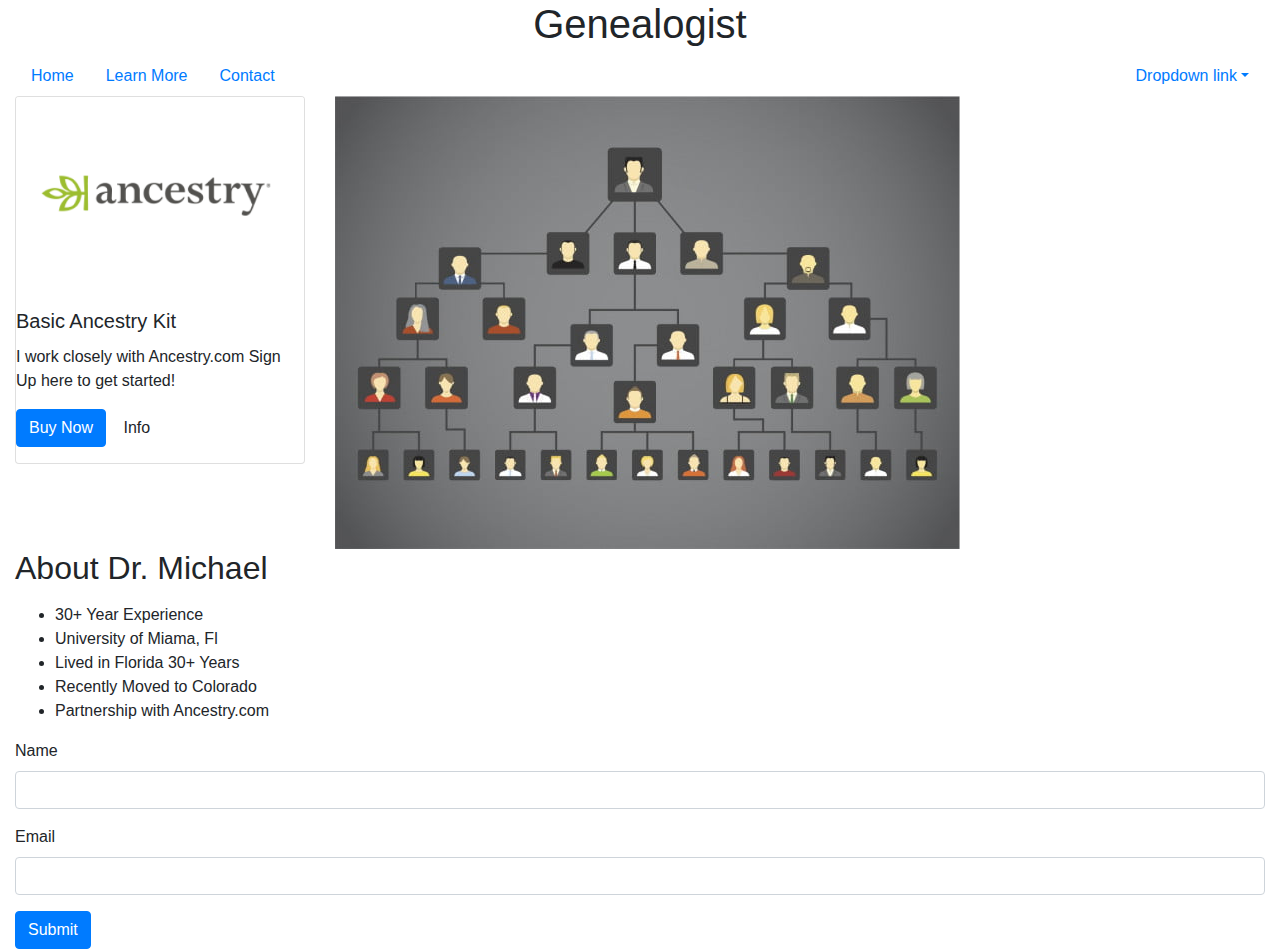
==== index.html @ 57af95e4 "added img and about me info" ====
<!DOCTYPE html>
<html lang="en">

<head>
    <meta charset="UTF-8">
    <meta name="viewport" content="width=device-width, initial-scale=1.0">
    <title>Genealogy</title>
    <!--Bootstrap CDN Start-->
    <link rel="stylesheet" href="https://stackpath.bootstrapcdn.com/bootstrap/4.5.2/css/bootstrap.min.css"
        integrity="sha384-JcKb8q3iqJ61gNV9KGb8thSsNjpSL0n8PARn9HuZOnIxN0hoP+VmmDGMN5t9UJ0Z" crossorigin="anonymous">
    <script src="https://code.jquery.com/jquery-3.5.1.slim.min.js"
        integrity="sha384-DfXdz2htPH0lsSSs5nCTpuj/zy4C+OGpamoFVy38MVBnE+IbbVYUew+OrCXaRkfj"
        crossorigin="anonymous"></script>
    <script src="https://cdn.jsdelivr.net/npm/popper.js@1.16.1/dist/umd/popper.min.js"
        integrity="sha384-9/reFTGAW83EW2RDu2S0VKaIzap3H66lZH81PoYlFhbGU+6BZp6G7niu735Sk7lN"
        crossorigin="anonymous"></script>
    <script src="https://stackpath.bootstrapcdn.com/bootstrap/4.5.2/js/bootstrap.min.js"
        integrity="sha384-B4gt1jrGC7Jh4AgTPSdUtOBvfO8shuf57BaghqFfPlYxofvL8/KUEfYiJOMMV+rV"
        crossorigin="anonymous"></script>
    <!--Bootstrap CDN End-->

    <!--Google Fonts Start-->
    <link href="https://fonts.googleapis.com/css2?family=Kaushan+Script&display=swap" rel="stylesheet">
    <link href="https://fonts.googleapis.com/css2?family=Acme&display=swap" rel="stylesheet">
    <!--Google Fonts End-->
    <link rel="stylesheet" type="text/css" href="style.css">
</head>

<body>
<!--Navbar Start-->
    <div class="container-fluid">
        <div class="row">
            <div class="col-12">
                <div class="page-header text-center">
                    <h1>Genealogist</h1>
                </div>
                <ul class="nav">
                    <li class="nav-item">
                        <a class="nav-link active" href="index.html">Home</a>
                    </li>
                    <li class="nav-item">
                        <a class="nav-link" href="#">Learn More</a>
                    </li>
                    <li class="nav-item">
                        <a class="nav-link" href="#">Contact</a>
                    </li>
                    <li class="nav-item dropdown ml-md-auto">
                        <a class="nav-link dropdown-toggle" href="http://example.com" id="navbarDropdownMenuLink"
                            data-toggle="dropdown">Dropdown link</a>
                        <div class="dropdown-menu dropdown-menu-right" aria-labelledby="navbarDropdownMenuLink">
                            <a class="dropdown-item" href="#">Action</a> <a class="dropdown-item" href="#">Another
                                action</a> <a class="dropdown-item" href="#">Something else here</a>
                            <div class="dropdown-divider">
                            </div> <a class="dropdown-item" href="#">Separated link</a>
                        </div>
                    </li>
                </ul>
            </div>
        </div>
        <!--Navbar End-->

        
        
        <div class="row">
            <div class="col-md-3">
                <div class="card">
                    <img class="card-img-top" alt="AncestryPicture" src="images/ancestry.png">
                    <div class="card-block">
                        <h5 class="card-title">Basic Ancestry Kit</h5>
                        <p class="card-text">I work closely with Ancestry.com Sign Up here to get started!</p>
                        <p><a class="btn btn-primary" href="#">Buy Now</a> <a class="btn" href="#">Info</a></p> 
                    </div>
                    </div>
            </div>
            <div class="col-md-6">
            <img src="images/family-tree.jpg" alt="FamilyTree">
            </div>
        </div>
    <div class="row">
        <div class="col-12">
            <h2>About Dr. Michael</h2>
            <p>
                <ul>
                    <li>30+ Year Experience</li>
                    <li>University of Miama, Fl</li>
                    <li>Lived in Florida 30+ Years</li>
                    <li>Recently Moved to Colorado</li>
                    <li>Partnership with Ancestry.com</li>
                </ul>
            </p>
        </div>
    </div>
    <div class="row">
        <div class="col-12">
            <form role="form">
                <div class="form-group">

                    <label for="InputName1">
                        Name
                    </label>
                    <input type="text" class="form-control" id="InputName1" />
                </div>
                <div class="form-group">

                    <label for="InputEmail1">
                        Email
                    </label>
                    <input type="email" class="form-control" id="InputEmail" />
                </div>
                <button type="submit" class="btn btn-primary">
                    Submit
                </button>
            </form>
        </div>
    </div>
    </div>







</body>

</html>
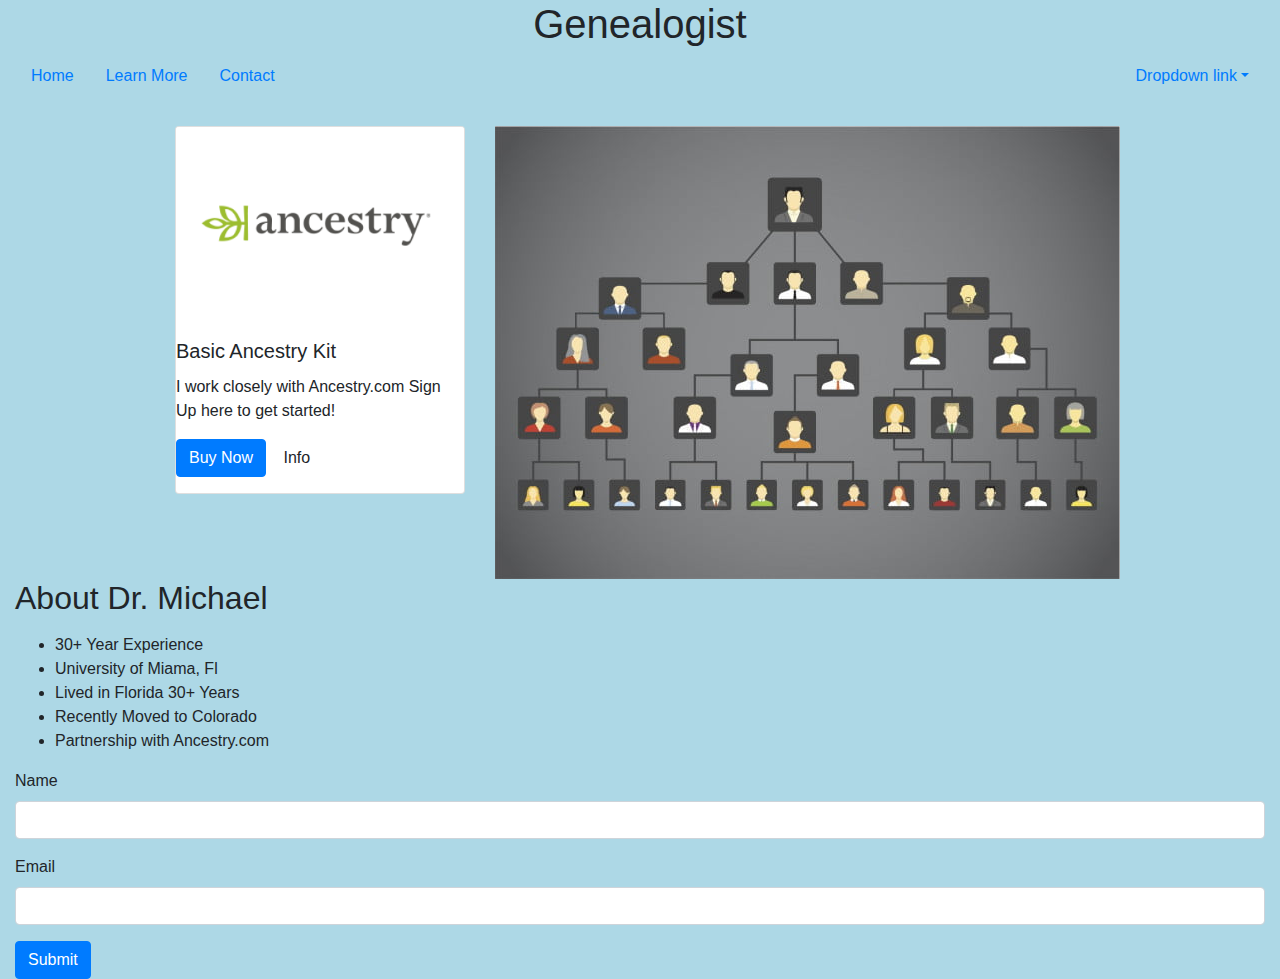
==== commit a2d1708e: "added transition" ====
--- a/index.html
+++ b/index.html
@@ -60,9 +60,9 @@
         <!--Navbar End-->
 
         
-        
-        <div class="row">
-            <div class="col-md-3">
+
+        <div class="row aboutme justify-content-center">
+            <div class="col-3">
                 <div class="card">
                     <img class="card-img-top" alt="AncestryPicture" src="images/ancestry.png">
                     <div class="card-block">
@@ -72,7 +72,7 @@
                     </div>
                     </div>
             </div>
-            <div class="col-md-6">
+            <div class="col-6">
             <img src="images/family-tree.jpg" alt="FamilyTree">
             </div>
         </div>
@@ -112,8 +112,8 @@
                 </button>
             </form>
         </div>
-    </div>
-    </div>
+        </div>
+        </div>
 
 
 
--- a/style.css
+++ b/style.css
@@ -0,0 +1,15 @@
+body {
+    background: lightblue;
+}
+
+
+
+
+.aboutme {
+    margin-top: 30px;
+}
+
+img:hover {
+    transform: translateX(60px);
+    
+}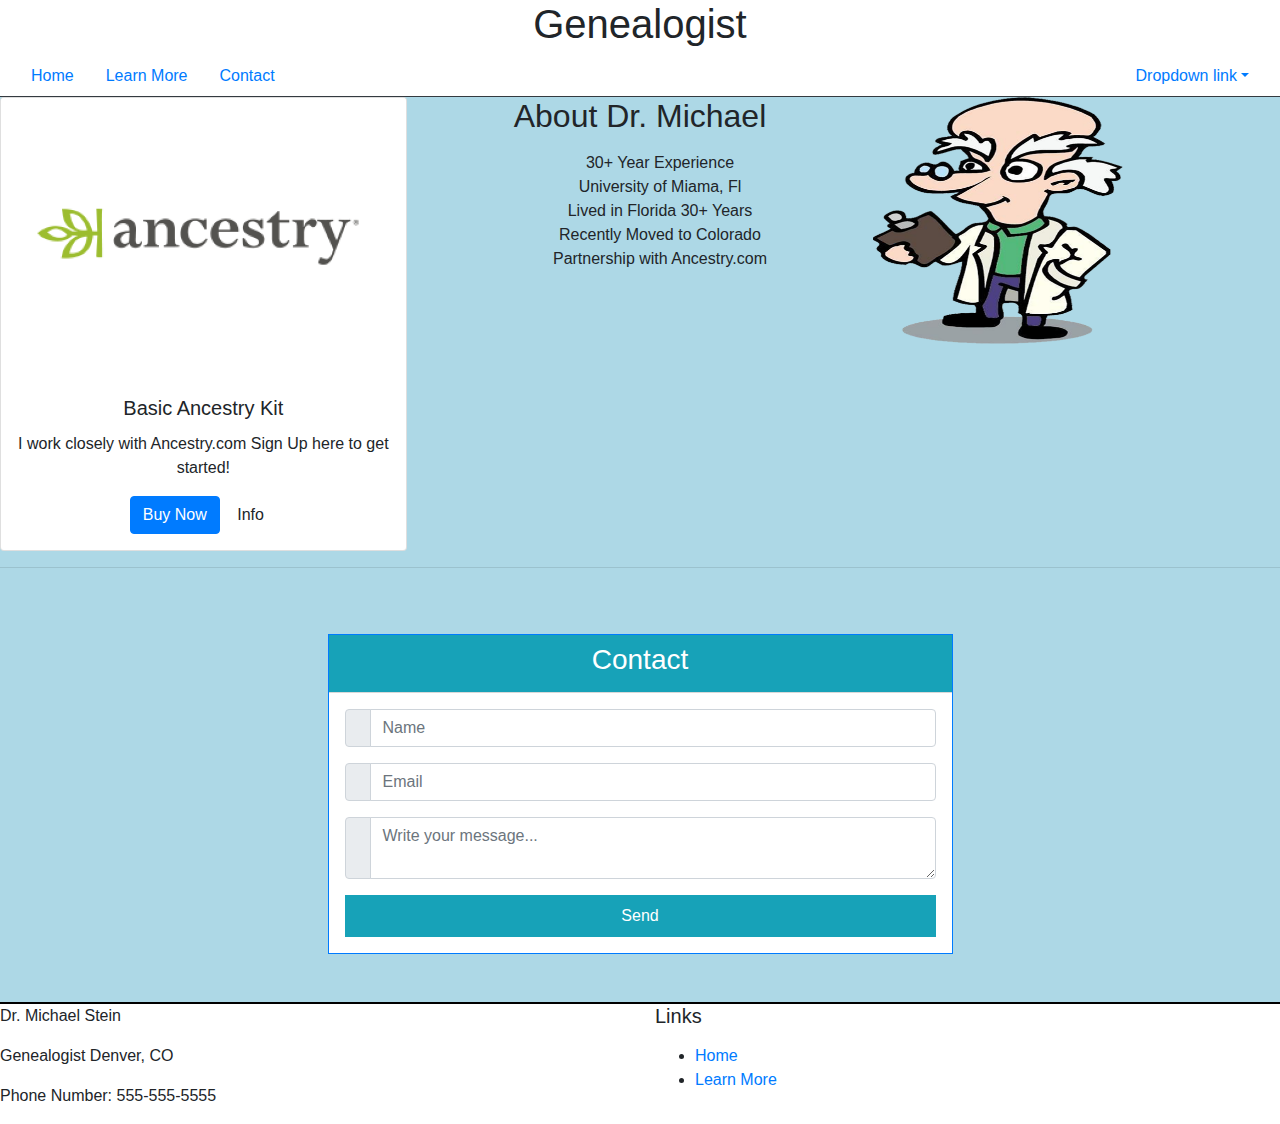
==== commit 92966377: "added style, form, img, and links" ====
--- a/index.html
+++ b/index.html
@@ -18,19 +18,17 @@
         integrity="sha384-B4gt1jrGC7Jh4AgTPSdUtOBvfO8shuf57BaghqFfPlYxofvL8/KUEfYiJOMMV+rV"
         crossorigin="anonymous"></script>
     <!--Bootstrap CDN End-->
-
-    <!--Google Fonts Start-->
-    <link href="https://fonts.googleapis.com/css2?family=Kaushan+Script&display=swap" rel="stylesheet">
-    <link href="https://fonts.googleapis.com/css2?family=Acme&display=swap" rel="stylesheet">
-    <!--Google Fonts End-->
+    <link rel="stylesheet" href="https://use.fontawesome.com/releases/v5.1.0/css/all.css"
+        integrity="sha384-lKuwvrZot6UHsBSfcMvOkWwlCMgc0TaWr+30HWe3a4ltaBwTZhyTEggF5tJv8tbt" crossorigin="anonymous">
     <link rel="stylesheet" type="text/css" href="style.css">
 </head>
 
 <body>
-<!--Navbar Start-->
+    <nav>
+    <!--Navbar Start-->
     <div class="container-fluid">
         <div class="row">
-            <div class="col-12">
+            <div class="col-12 border-bottom border-dark">
                 <div class="page-header text-center">
                     <h1>Genealogist</h1>
                 </div>
@@ -42,7 +40,7 @@
                         <a class="nav-link" href="#">Learn More</a>
                     </li>
                     <li class="nav-item">
-                        <a class="nav-link" href="#">Contact</a>
+                        <a class="nav-link" href="#contact">Contact</a>
                     </li>
                     <li class="nav-item dropdown ml-md-auto">
                         <a class="nav-link dropdown-toggle" href="http://example.com" id="navbarDropdownMenuLink"
@@ -57,29 +55,25 @@
                 </ul>
             </div>
         </div>
+        </nav>
         <!--Navbar End-->
 
-        
 
-        <div class="row aboutme justify-content-center">
-            <div class="col-3">
+        <main>
+        <div class="row aboutme">
+            <div class="col-4 ancestry">
                 <div class="card">
                     <img class="card-img-top" alt="AncestryPicture" src="images/ancestry.png">
-                    <div class="card-block">
-                        <h5 class="card-title">Basic Ancestry Kit</h5>
-                        <p class="card-text">I work closely with Ancestry.com Sign Up here to get started!</p>
-                        <p><a class="btn btn-primary" href="#">Buy Now</a> <a class="btn" href="#">Info</a></p> 
+                    <div class="card-block text-center">
+                        <h5 class="card-title text-center">Basic Ancestry Kit</h5>
+                        <p class="card-text text-center">I work closely with Ancestry.com Sign Up here to get started!</p>
+                        <p><a class="btn btn-primary" href="#">Buy Now</a> <a class="btn" href="#">Info</a></p>
                     </div>
-                    </div>
+                </div>
             </div>
-            <div class="col-6">
-            <img src="images/family-tree.jpg" alt="FamilyTree">
-            </div>
-        </div>
-    <div class="row">
-        <div class="col-12">
-            <h2>About Dr. Michael</h2>
-            <p>
+            <div class="col-4 text-center experience">
+                <h2>About Dr. Michael</h2>
+                <p>
                 <ul>
                     <li>30+ Year Experience</li>
                     <li>University of Miama, Fl</li>
@@ -87,34 +81,91 @@
                     <li>Recently Moved to Colorado</li>
                     <li>Partnership with Ancestry.com</li>
                 </ul>
-            </p>
+                </p>
+            </div>
+            <div class="col-3 doctor">
+                <img src="images/Doctor.png" alt="doctor" height="250px" width="250px">
+            </div>
+        </div>
+        
+        <hr>
+
+        <div class="row form justify-content-center" id="contact">
+            <div class="col-12 col-md-8 col-lg-6 pb-5">
+                <!--Form with header-->
+
+                <form action="mail.php" method="git">
+                    <div class="card border-primary rounded-0">
+                        <div class="card-header p-0">
+                            <div class="bg-info text-white text-center py-2">
+                                <h3><i class="fa fa-envelope"></i> Contact</h3>
+                            </div>
+                        </div>
+                        <div class="card-body p-3">
+
+                            
+                            <div class="form-group">
+                                <div class="input-group mb-2">
+                                    <div class="input-group-prepend">
+                                        <div class="input-group-text"><i class="fa fa-user text-info"></i></div>
+                                    </div>
+                                    <input type="text" class="form-control" id="nombre" name="name" placeholder="Name"
+                                        required>
+                                </div>
+                            </div>
+                            <div class="form-group">
+                                <div class="input-group mb-2">
+                                    <div class="input-group-prepend">
+                                        <div class="input-group-text"><i class="fa fa-envelope text-info"></i></div>
+                                    </div>
+                                    <input type="email" class="form-control" id="email" name="email" placeholder="Email"
+                                        required>
+                                </div>
+                            </div>
+
+                            <div class="form-group">
+                                <div class="input-group mb-2">
+                                    <div class="input-group-prepend">
+                                        <div class="input-group-text"><i class="fa fa-comment text-info"></i></div>
+                                    </div>
+                                    <textarea class="form-control" placeholder="Write your message..."
+                                        required></textarea>
+                                </div>
+                            </div>
+
+                            <div class="text-center">
+                                <input type="submit" value="Send" class="btn btn-info btn-block rounded-0 py-2">
+                            </div>
+                        </div>
+
+                    </div>
+                </form>
+                </main>
+            </div>
         </div>
     </div>
-    <div class="row">
-        <div class="col-12">
-            <form role="form">
-                <div class="form-group">
+    <footer>
+        <div class="row footer">
+            <div class="col-6">
+                <p>Dr. Michael Stein</p>
+                <p>Genealogist Denver, CO</p>
+                <p>Phone Number: 555-555-5555</p>
+            </div>
 
-                    <label for="InputName1">
-                        Name
-                    </label>
-                    <input type="text" class="form-control" id="InputName1" />
-                </div>
-                <div class="form-group">
+            <!--Second Column-->
+            <div class="col-6">
 
-                    <label for="InputEmail1">
-                        Email
-                    </label>
-                    <input type="email" class="form-control" id="InputEmail" />
-                </div>
-                <button type="submit" class="btn btn-primary">
-                    Submit
-                </button>
-            </form>
+
+                <h5 class="footerlinks mb-3">Links</h5>
+                <ul>
+                    <li><a href="index.html">Home</a></li>
+                    <li><a href="">Learn More</a></li>
+                    
+                </ul>
+            </div>
         </div>
         </div>
-        </div>
-
+    </footer>
 
 
 
--- a/style.css
+++ b/style.css
@@ -1,15 +1,25 @@
-body {
-    background: lightblue;
-}
-
-
-
-
-.aboutme {
-    margin-top: 30px;
+html, body {
+    overflow-x: hidden;
+    
 }
 
 img:hover {
     transform: translateX(60px);
     
+}
+
+.form {
+    padding-top: 50px;
+}
+
+main {
+    background-color: lightblue;
+    border-bottom: solid black 2px;
+    background-size: cover;
+    
+    
+}
+
+.experience ul {
+    list-style-type: none;
 }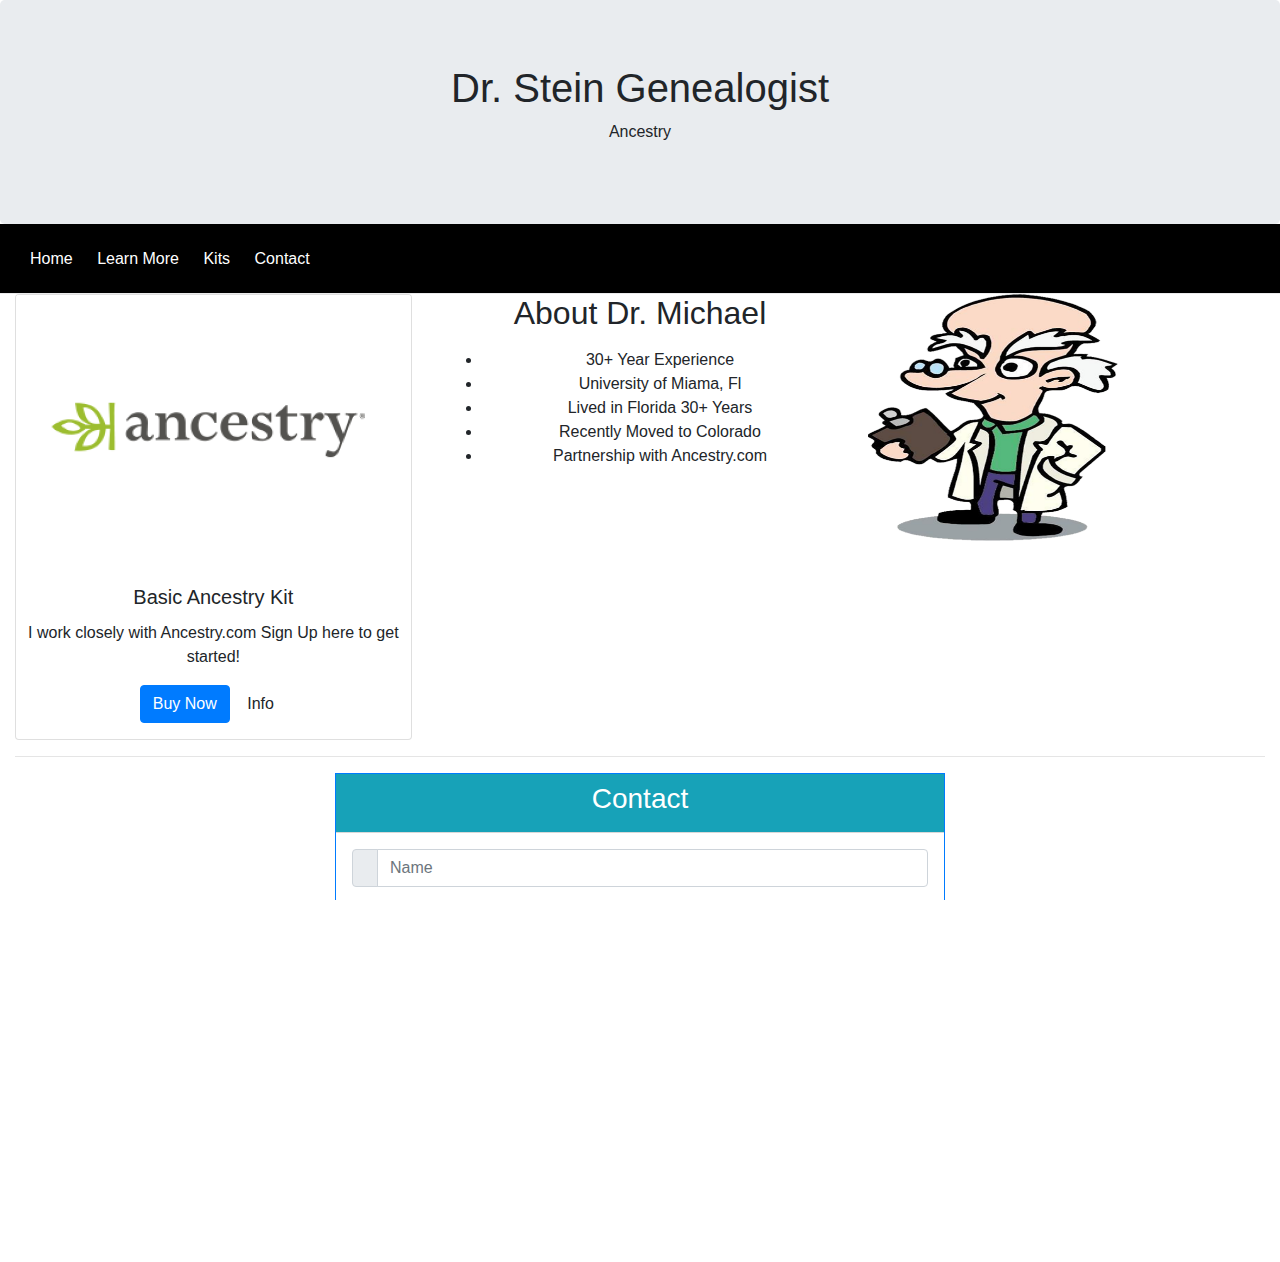
==== commit 9ddf0ac2: "added dropdown-menu and style changes" ====
--- a/index.html
+++ b/index.html
@@ -18,48 +18,45 @@
         integrity="sha384-B4gt1jrGC7Jh4AgTPSdUtOBvfO8shuf57BaghqFfPlYxofvL8/KUEfYiJOMMV+rV"
         crossorigin="anonymous"></script>
     <!--Bootstrap CDN End-->
-    <link rel="stylesheet" href="https://use.fontawesome.com/releases/v5.1.0/css/all.css"
-        integrity="sha384-lKuwvrZot6UHsBSfcMvOkWwlCMgc0TaWr+30HWe3a4ltaBwTZhyTEggF5tJv8tbt" crossorigin="anonymous">
     <link rel="stylesheet" type="text/css" href="style.css">
 </head>
 
 <body>
-    <nav>
+    
     <!--Navbar Start-->
-    <div class="container-fluid">
-        <div class="row">
-            <div class="col-12 border-bottom border-dark">
-                <div class="page-header text-center">
-                    <h1>Genealogist</h1>
-                </div>
-                <ul class="nav">
-                    <li class="nav-item">
-                        <a class="nav-link active" href="index.html">Home</a>
-                    </li>
-                    <li class="nav-item">
-                        <a class="nav-link" href="#">Learn More</a>
-                    </li>
-                    <li class="nav-item">
-                        <a class="nav-link" href="#contact">Contact</a>
-                    </li>
-                    <li class="nav-item dropdown ml-md-auto">
-                        <a class="nav-link dropdown-toggle" href="http://example.com" id="navbarDropdownMenuLink"
-                            data-toggle="dropdown">Dropdown link</a>
-                        <div class="dropdown-menu dropdown-menu-right" aria-labelledby="navbarDropdownMenuLink">
-                            <a class="dropdown-item" href="#">Action</a> <a class="dropdown-item" href="#">Another
-                                action</a> <a class="dropdown-item" href="#">Something else here</a>
-                            <div class="dropdown-divider">
-                            </div> <a class="dropdown-item" href="#">Separated link</a>
-                        </div>
-                    </li>
-                </ul>
-            </div>
+    <div class="jumbotron">
+        <div class="container-fluid">
+        
+          <h1>Dr. Stein Genealogist</h1>      
+          <p>Ancestry</p>
         </div>
-        </nav>
-        <!--Navbar End-->
+        </div>      
+        
+        <!--Nav Start-->
+        <header></header>
+        <div class="nav">
+            
+            <label for="toggle">&#9776;</label>
+            
+            
+            <input type="checkbox" id="toggle">
 
 
-        <main>
+            <div class="menu">
+                <a href="#">Home</a>
+                <a href="#">Learn More</a>
+                <a href="#">Kits</a>
+                <a href="#">Contact</a>
+        </div>
+        </div>
+    <!--Navbar End-->     
+       
+        
+        
+
+
+        
+        <div class="container-fluid">
         <div class="row aboutme">
             <div class="col-4 ancestry">
                 <div class="card">
@@ -165,6 +162,7 @@
             </div>
         </div>
         </div>
+    </div>
     </footer>
 
 
--- a/style.css
+++ b/style.css
@@ -1,25 +1,135 @@
 html, body {
-    overflow-x: hidden;
+    width: 100%;
+    height: 100%;
+    margin: 0;
+    overflow: hidden;
+}
+html {
+    font-family: "helvetica neue", sans-serif;
+}
+
+.title {
+    text-align: center;
+}
+
+.jumbotron {
+    text-align: center;
+    margin-bottom: 0em;
+}
+
+.nav {
+    padding-left: 20px;
+    border-bottom: 1px solid #EAEAEB;
+    text-align: right;
+    height: 70px;
+    line-height: 70px;
+    background-color: black;
+}
+.menu {
+    margin: 0 30px 0 0;
+    z-index: 5000;
+    position: relative;
+    
+}
+.menu a {
+    clear: right;
+    text-decoration: none;
+    color: white;
+    margin: 0 10px;
+    line-height: 70px;
+}
+
+span {
+    color: #54D17A;
+}
+
+label {
+    margin: 0 40px 0 0;
+    font-size: 26px;
+    line-height: 70px;
+    display: none;
+    width: 26px;
+    float: right;
+}
+#toggle {
+    display: none;
     
 }
 
-img:hover {
-    transform: translateX(60px);
-    
-}
 
-.form {
-    padding-top: 50px;
-}
-
-main {
-    background-color: lightblue;
-    border-bottom: solid black 2px;
-    background-size: cover;
+@media screen and (max-width: 500px) {
+    label {
+        display: block;
+        cursor: pointer;
+    }
+    .menu {
+        text-align: center;
+        width: 100%;
+        display: none;
+        background-color: white;
+    }
+    .menu a {
+        display: block;
+        border-bottom: 1px solid #EAEAEB;
+        margin: 0;
+        color: black
+     
+    }
+    #toggle:checked + .menu {
+        display: block;
+        
+    }
     
     
 }
 
-.experience ul {
-    list-style-type: none;
-}+@media screen and (min-width: 1025px) {
+
+}
+
+
+
+
+
+
+
+
+
+
+
+
+  
+  
+  
+
+
+
+
+
+
+
+/* Just for Reference */
+
+
+/* Width Covers 0px-480px 
+@media screen and (max-width: 480px) {
+    
+    }
+    
+}*/
+
+/* Width Covers 481px-768px 
+@media screen and (min-width: 768px) {
+    body {
+      
+    }
+
+}*/
+
+/* Width Covers 769px-1025px (and greater) 
+@media screen and (min-width: 1025px) {
+  body {
+    
+  }
+
+}*/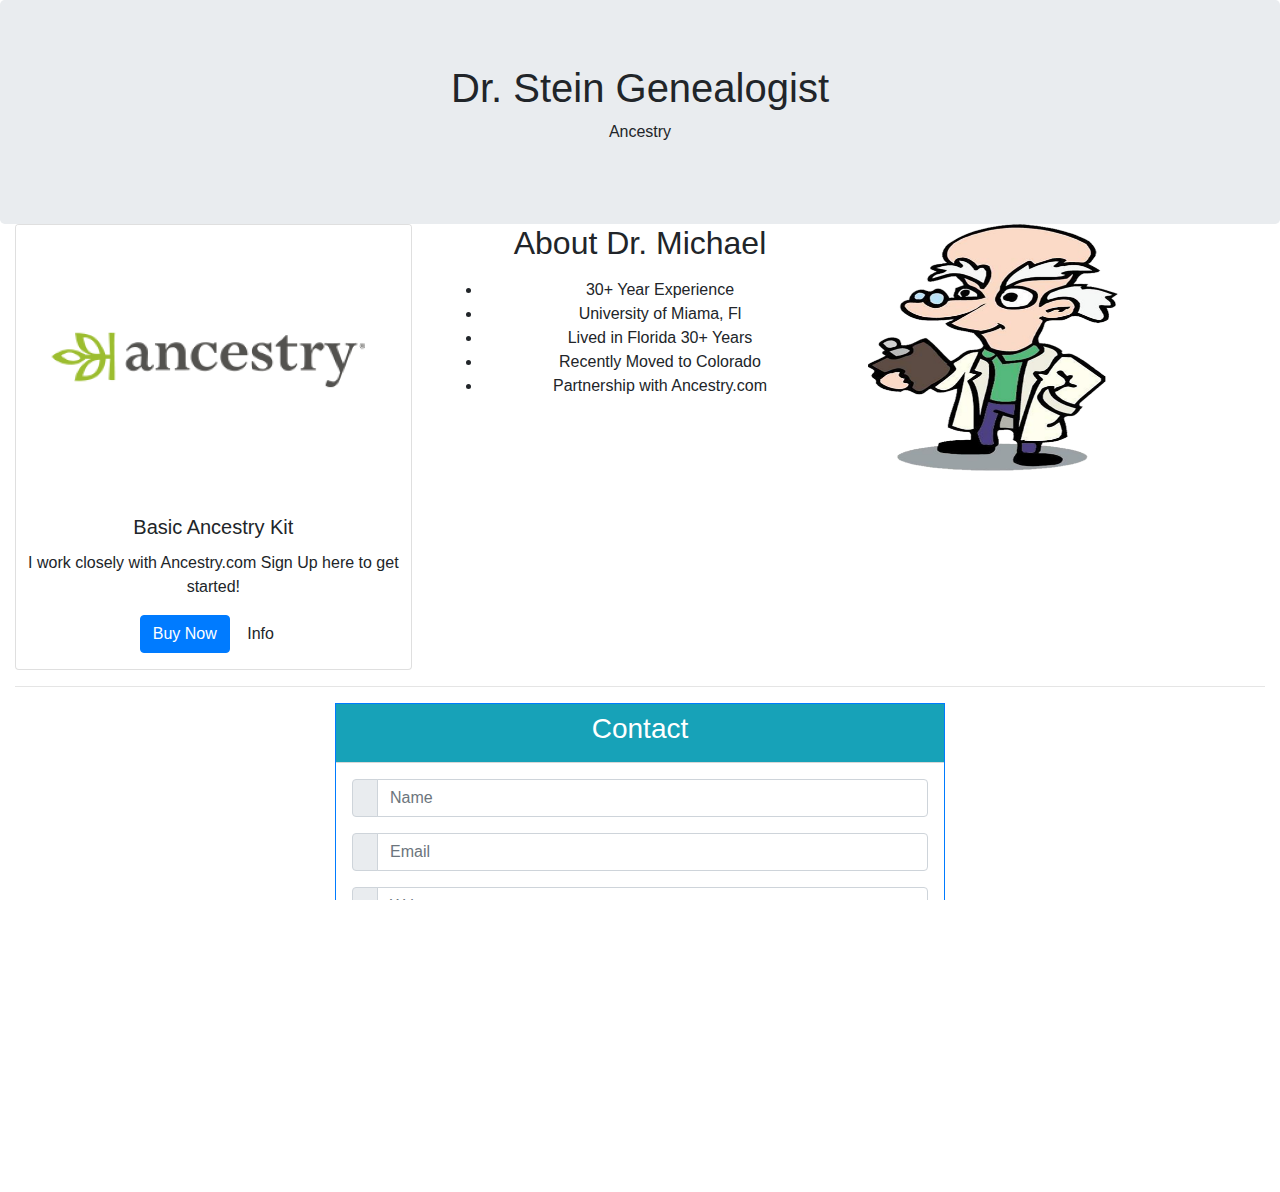
==== commit 86f07162: "removed old navmenu" ====
--- a/index.html
+++ b/index.html
@@ -31,24 +31,6 @@
           <p>Ancestry</p>
         </div>
         </div>      
-        
-        <!--Nav Start-->
-        <header></header>
-        <div class="nav">
-            
-            <label for="toggle">&#9776;</label>
-            
-            
-            <input type="checkbox" id="toggle">
-
-
-            <div class="menu">
-                <a href="#">Home</a>
-                <a href="#">Learn More</a>
-                <a href="#">Kits</a>
-                <a href="#">Contact</a>
-        </div>
-        </div>
     <!--Navbar End-->     
        
         
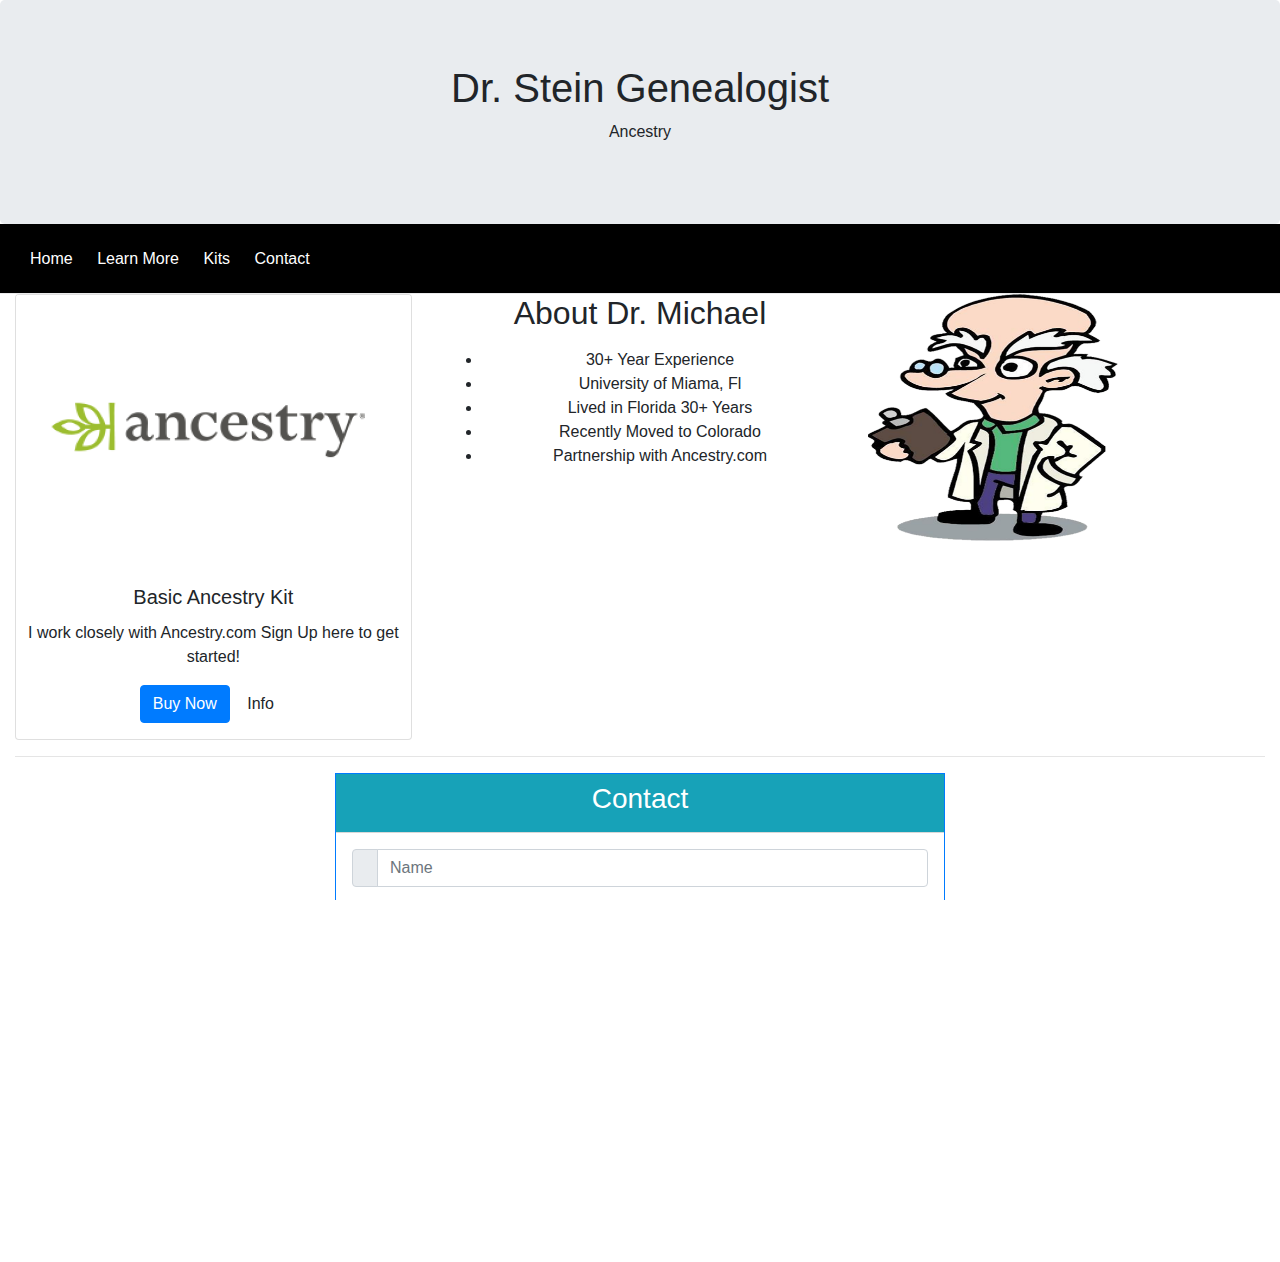
==== commit e51634d6: "navbar" ====
--- a/index.html
+++ b/index.html
@@ -31,6 +31,24 @@
           <p>Ancestry</p>
         </div>
         </div>      
+        
+        <!--Nav Start-->
+        <header></header>
+        <div class="nav">
+            
+            <label for="toggle">&#9776;</label>
+            
+            
+            <input type="checkbox" id="toggle">
+
+
+            <div class="menu">
+                <a href="#">Home</a>
+                <a href="#">Learn More</a>
+                <a href="#">Kits</a>
+                <a href="#">Contact</a>
+        </div>
+        </div>
     <!--Navbar End-->     
        
         
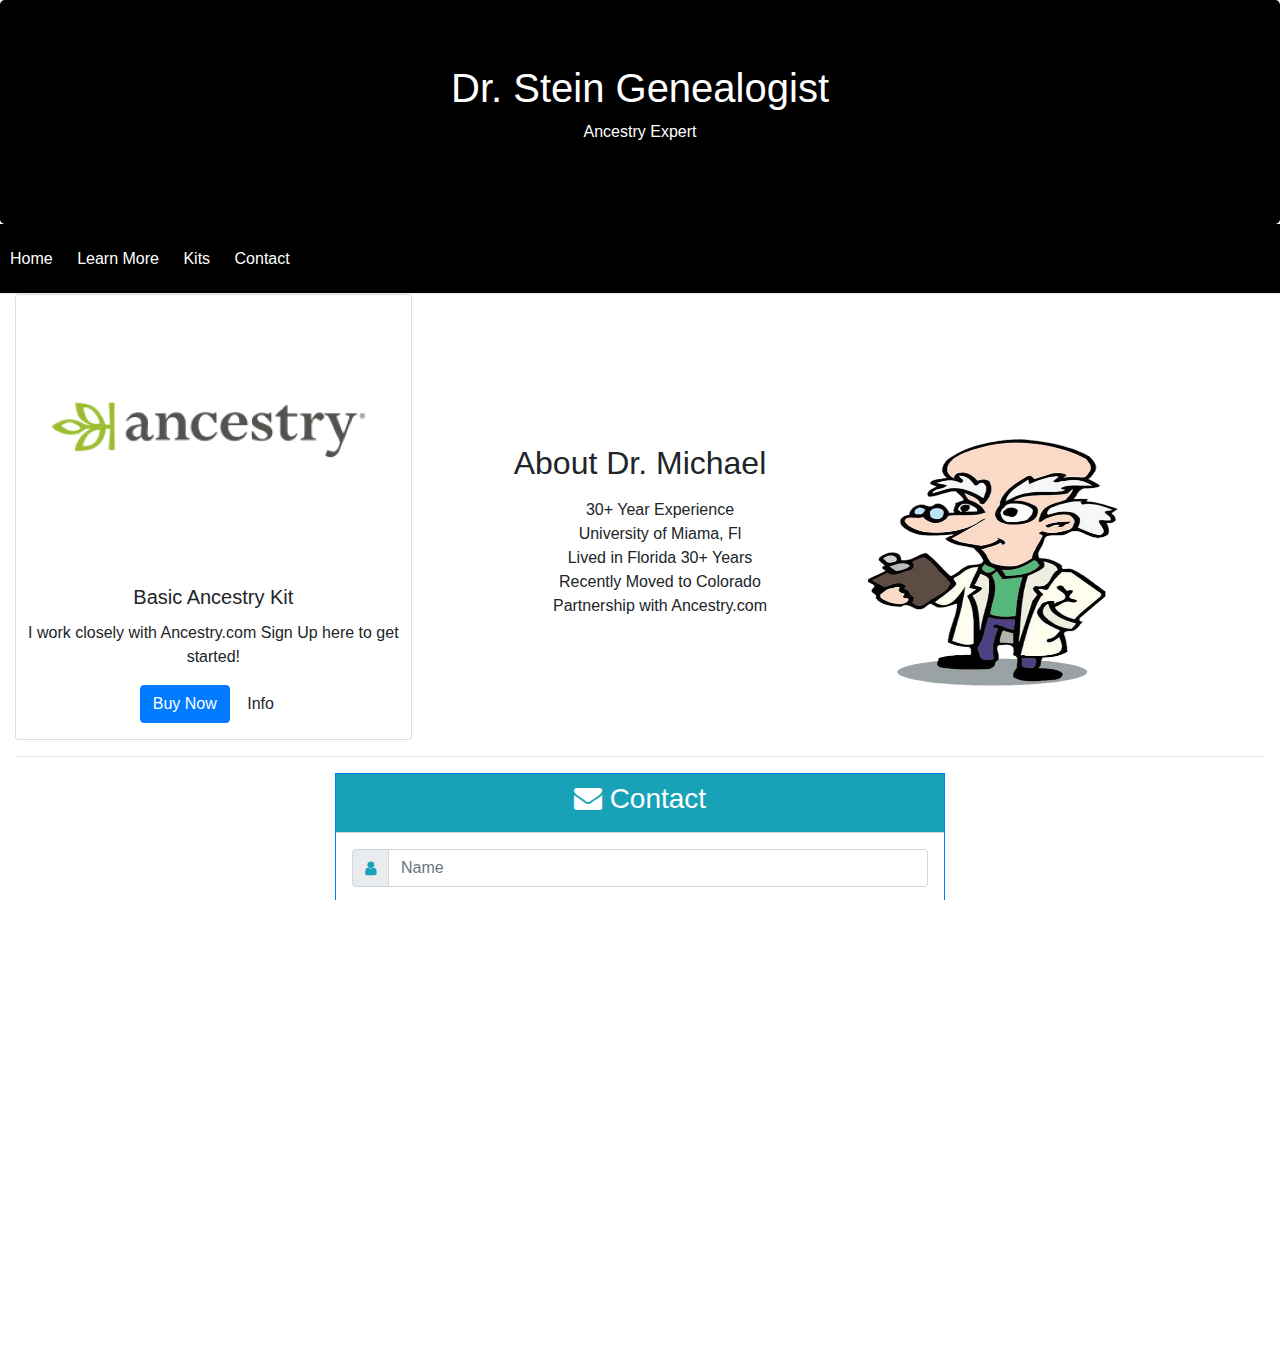
==== commit 2fe5ab8f: "added style changes, nav, dropdown" ====
--- a/index.html
+++ b/index.html
@@ -17,129 +17,137 @@
     <script src="https://stackpath.bootstrapcdn.com/bootstrap/4.5.2/js/bootstrap.min.js"
         integrity="sha384-B4gt1jrGC7Jh4AgTPSdUtOBvfO8shuf57BaghqFfPlYxofvL8/KUEfYiJOMMV+rV"
         crossorigin="anonymous"></script>
+    <link rel="stylesheet" href="https://stackpath.bootstrapcdn.com/font-awesome/4.7.0/css/font-awesome.min.css"
+        integrity="sha384-wvfXpqpZZVQGK6TAh5PVlGOfQNHSoD2xbE+QkPxCAFlNEevoEH3Sl0sibVcOQVnN" crossorigin="anonymous">
     <!--Bootstrap CDN End-->
     <link rel="stylesheet" type="text/css" href="style.css">
 </head>
 
 <body>
-    
+
     <!--Navbar Start-->
     <div class="jumbotron">
         <div class="container-fluid">
-        
-          <h1>Dr. Stein Genealogist</h1>      
-          <p>Ancestry</p>
+
+            <h1>Dr. Stein Genealogist</h1>
+            <p>Ancestry Expert</p>
         </div>
-        </div>      
-        
-        <!--Nav Start-->
-        <header></header>
-        <div class="nav">
-            
-            <label for="toggle">&#9776;</label>
-            
-            
-            <input type="checkbox" id="toggle">
+    </div>
+
+    <!--Nav Start-->
+    
+    <div class="nav">
+
+        <label for="toggle">&#9776;</label>
 
 
-            <div class="menu">
-                <a href="#">Home</a>
-                <a href="#">Learn More</a>
-                <a href="#">Kits</a>
-                <a href="#">Contact</a>
-        </div>
-        </div>
-    <!--Navbar End-->     
-       
-        
-        
+        <input type="checkbox" id="toggle">
 
 
-        
+        <div class="menu">
+            <a href="#">Home</a>
+            <a href="#">Learn More</a>
+            <a href="#">Kits</a>
+            <a href="#">Contact</a>
+        </div>
+    </div>
+    <!--Navbar End-->
+    <main>
         <div class="container-fluid">
-        <div class="row aboutme">
-            <div class="col-4 ancestry">
-                <div class="card">
-                    <img class="card-img-top" alt="AncestryPicture" src="images/ancestry.png">
-                    <div class="card-block text-center">
-                        <h5 class="card-title text-center">Basic Ancestry Kit</h5>
-                        <p class="card-text text-center">I work closely with Ancestry.com Sign Up here to get started!</p>
-                        <p><a class="btn btn-primary" href="#">Buy Now</a> <a class="btn" href="#">Info</a></p>
+            <div class="row aboutme">
+                <div class="col-4 ancestry">
+                    <div class="card">
+                        <img class="card-img-top" alt="AncestryPicture" src="images/ancestry.png">
+                        <div class="card-block text-center">
+                            <h5 class="card-title text-center">Basic Ancestry Kit</h5>
+                            <p class="card-text text-center">I work closely with Ancestry.com Sign Up here to get
+                                started!</p>
+                            <p><a class="btn btn-primary" href="#">Buy Now</a> <a class="btn" href="#">Info</a></p>
+                        </div>
                     </div>
                 </div>
+                <div class="col-4 text-center experience">
+                    <h2>About Dr. Michael</h2>
+                    <p>
+                    <ul>
+                        <li>30+ Year Experience</li>
+                        <li>University of Miama, Fl</li>
+                        <li>Lived in Florida 30+ Years</li>
+                        <li>Recently Moved to Colorado</li>
+                        <li>Partnership with Ancestry.com</li>
+                    </ul>
+                    </p>
+                </div>
+                <div class="col-4 doctor">
+                    <img src="images/Doctor.png" alt="doctor" height="250px" width="250px">
+                </div>
             </div>
-            <div class="col-4 text-center experience">
-                <h2>About Dr. Michael</h2>
-                <p>
-                <ul>
-                    <li>30+ Year Experience</li>
-                    <li>University of Miama, Fl</li>
-                    <li>Lived in Florida 30+ Years</li>
-                    <li>Recently Moved to Colorado</li>
-                    <li>Partnership with Ancestry.com</li>
-                </ul>
-                </p>
-            </div>
-            <div class="col-3 doctor">
-                <img src="images/Doctor.png" alt="doctor" height="250px" width="250px">
-            </div>
-        </div>
-        
-        <hr>
 
-        <div class="row form justify-content-center" id="contact">
-            <div class="col-12 col-md-8 col-lg-6 pb-5">
-                <!--Form with header-->
+            <hr>
 
-                <form action="mail.php" method="git">
-                    <div class="card border-primary rounded-0">
-                        <div class="card-header p-0">
-                            <div class="bg-info text-white text-center py-2">
-                                <h3><i class="fa fa-envelope"></i> Contact</h3>
-                            </div>
-                        </div>
-                        <div class="card-body p-3">
+            <div class="row form justify-content-center" id="contact">
+                <div class="col-12 col-md-8 col-lg-6 pb-5">
+                    <!--Form with header-->
 
-                            
-                            <div class="form-group">
-                                <div class="input-group mb-2">
-                                    <div class="input-group-prepend">
-                                        <div class="input-group-text"><i class="fa fa-user text-info"></i></div>
-                                    </div>
-                                    <input type="text" class="form-control" id="nombre" name="name" placeholder="Name"
-                                        required>
+                    <form action="index.html" method="git">
+                        <div class="card border-primary rounded-0">
+                            <div class="card-header p-0">
+                                <div class="bg-info text-white text-center py-2">
+                                    <h3><i class="fa fa-envelope"></i> Contact</h3>
                                 </div>
                             </div>
-                            <div class="form-group">
-                                <div class="input-group mb-2">
-                                    <div class="input-group-prepend">
-                                        <div class="input-group-text"><i class="fa fa-envelope text-info"></i></div>
+                            <div class="card-body p-3">
+
+
+                                <div class="form-group">
+                                    <div class="input-group mb-2">
+                                        <div class="input-group-prepend">
+                                            <div class="input-group-text"><i class="fa fa-user text-info"></i></div>
+                                        </div>
+                                        <input type="text" class="form-control" id="nombre" name="name"
+                                            placeholder="Name" required>
                                     </div>
-                                    <input type="email" class="form-control" id="email" name="email" placeholder="Email"
-                                        required>
+                                </div>
+                                <div class="form-group">
+                                    <div class="input-group mb-2">
+                                        <div class="input-group-prepend">
+                                            <div class="input-group-text"><i class="fa fa-envelope text-info"></i></div>
+                                        </div>
+                                        <input type="email" class="form-control" id="email" name="email"
+                                            placeholder="Email" required>
+                                    </div>
+                                </div>
+
+                                <div class="form-group">
+                                    <div class="input-group mb-2">
+                                        <div class="input-group-prepend">
+                                            <div class="input-group-text"><i class="fa fa-phone text-info"></i></div>
+                                        </div>
+                                        <input type="number" class="form-control" id="number" name="number"
+                                            placeholder="Phone Number" required>
+                                    </div>
+                                </div>
+
+                                <div class="form-group">
+                                    <div class="input-group mb-2">
+                                        <div class="input-group-prepend">
+                                            <div class="input-group-text"><i class="fa fa-comment text-info"></i></div>
+                                        </div>
+                                        <textarea class="form-control" placeholder="Write your message..."
+                                            required></textarea>
+                                    </div>
+                                </div>
+
+                                <div class="text-center">
+                                    <input type="submit" value="Send" class="btn btn-info btn-block rounded-0 py-2">
                                 </div>
                             </div>
 
-                            <div class="form-group">
-                                <div class="input-group mb-2">
-                                    <div class="input-group-prepend">
-                                        <div class="input-group-text"><i class="fa fa-comment text-info"></i></div>
-                                    </div>
-                                    <textarea class="form-control" placeholder="Write your message..."
-                                        required></textarea>
-                                </div>
-                            </div>
-
-                            <div class="text-center">
-                                <input type="submit" value="Send" class="btn btn-info btn-block rounded-0 py-2">
-                            </div>
                         </div>
-
-                    </div>
-                </form>
-                </main>
-            </div>
-        </div>
+                    </form>
+    </main>
+    </div>
+    </div>
     </div>
     <footer>
         <div class="row footer">
@@ -157,12 +165,15 @@
                 <ul>
                     <li><a href="index.html">Home</a></li>
                     <li><a href="">Learn More</a></li>
-                    
+                    <li><a href="">Kits</a></li>
+                    <li><a href="">Contact</a></li>
+                
+
                 </ul>
             </div>
         </div>
         </div>
-    </div>
+        </div>
     </footer>
 
 
--- a/style.css
+++ b/style.css
@@ -2,7 +2,9 @@
     width: 100%;
     height: 100%;
     margin: 0;
-    overflow: hidden;
+    overflow-x: hidden;
+    
+    
 }
 html {
     font-family: "helvetica neue", sans-serif;
@@ -15,15 +17,32 @@
 .jumbotron {
     text-align: center;
     margin-bottom: 0em;
+    background-color: black;
+    color: white;
+    
+}
+.experience {
+    padding-top: 150px;
 }
 
+.experience ul {
+    list-style-type: none;
+    
+}
+
+.doctor {
+    padding-top: 145px;
+}
+
+
 .nav {
-    padding-left: 20px;
+    padding-left: 0px;
     border-bottom: 1px solid #EAEAEB;
     text-align: right;
     height: 70px;
     line-height: 70px;
     background-color: black;
+    list-style-type: none;
 }
 .menu {
     margin: 0 30px 0 0;
@@ -33,19 +52,16 @@
 }
 .menu a {
     clear: right;
+    
     text-decoration: none;
     color: white;
     margin: 0 10px;
     line-height: 70px;
 }
 
-span {
-    color: #54D17A;
-}
-
 label {
     margin: 0 40px 0 0;
-    font-size: 26px;
+    font-size: 25px;
     line-height: 70px;
     display: none;
     width: 26px;
@@ -83,9 +99,7 @@
     
 }
 
-@media screen and (min-width: 1025px) {
 
-}
 
 
 
@@ -123,7 +137,6 @@
     body {
       
     }
-
 }*/
 
 /* Width Covers 769px-1025px (and greater) 
@@ -131,5 +144,4 @@
   body {
     
   }
-
 }*/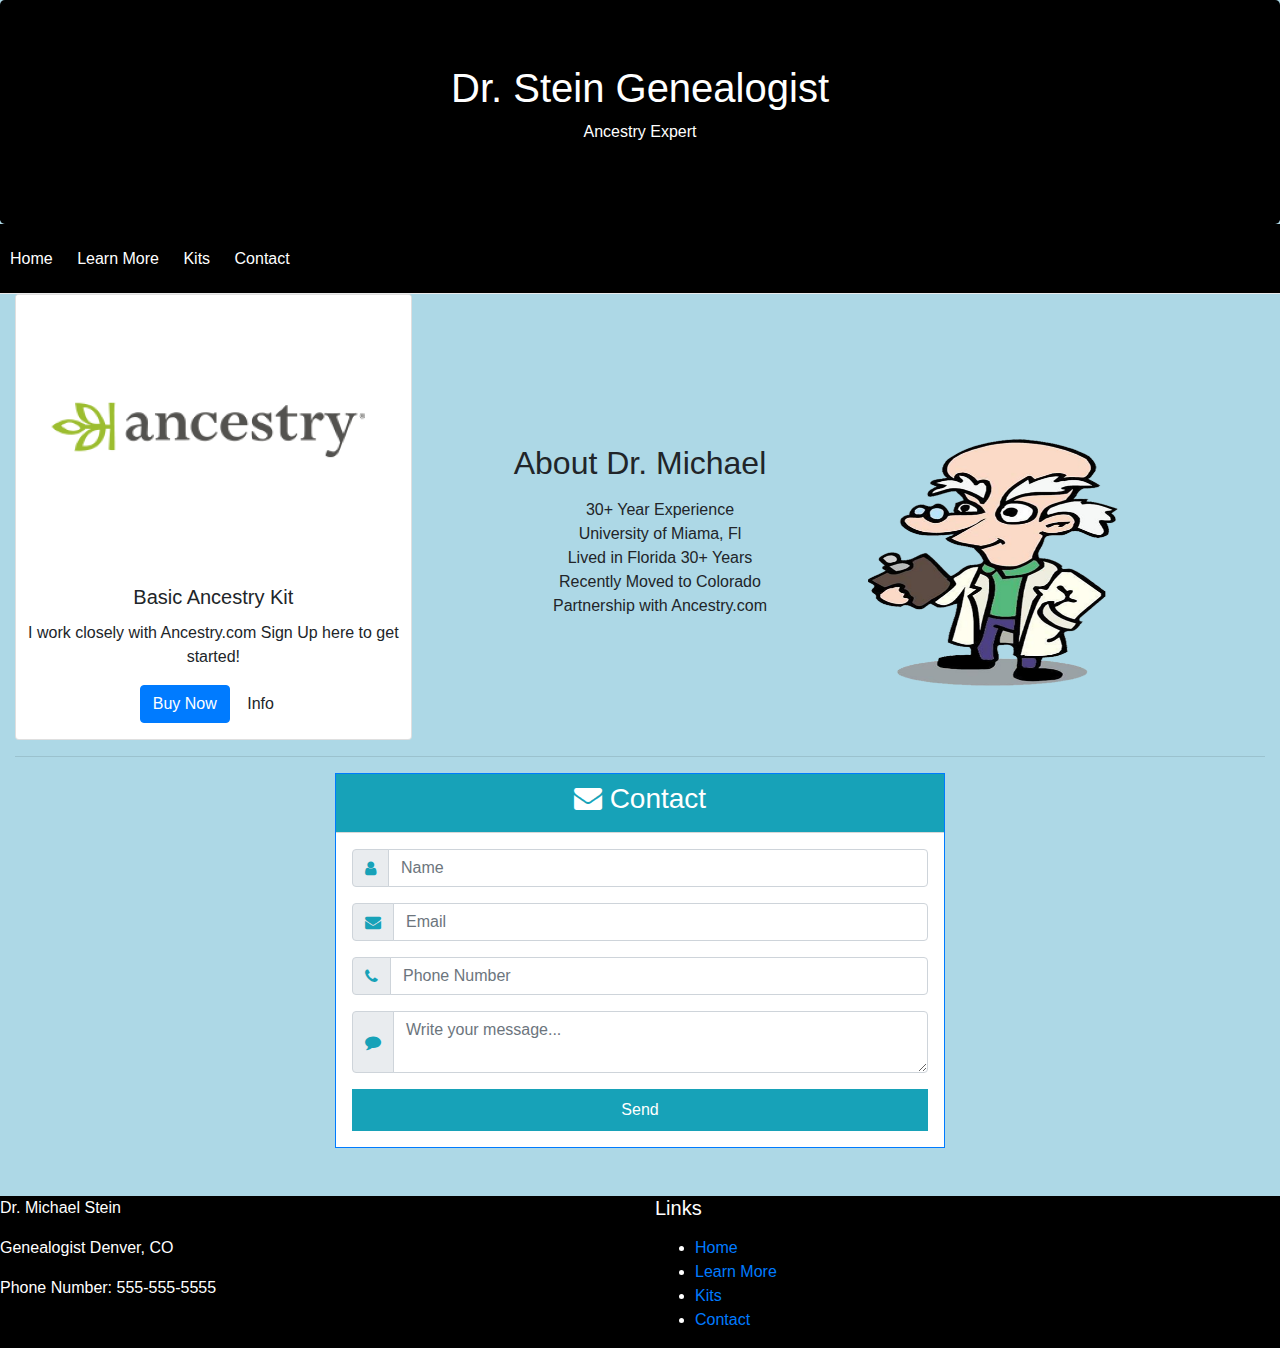
==== commit 18bd8e7f: "added background clr" ====
--- a/index.html
+++ b/index.html
@@ -55,7 +55,7 @@
     <main>
         <div class="container-fluid">
             <div class="row aboutme">
-                <div class="col-4 ancestry">
+                <div class="col-4 col-xs-4, col-xs-8, col-xs-12 ancestry">
                     <div class="card">
                         <img class="card-img-top" alt="AncestryPicture" src="images/ancestry.png">
                         <div class="card-block text-center">
@@ -66,7 +66,7 @@
                         </div>
                     </div>
                 </div>
-                <div class="col-4 text-center experience">
+                <div class="col-4 col-xs-4, col-xs-8, col-xs-12 text-center experience">
                     <h2>About Dr. Michael</h2>
                     <p>
                     <ul>
@@ -78,7 +78,7 @@
                     </ul>
                     </p>
                 </div>
-                <div class="col-4 doctor">
+                <div class="col-4 col-xs-4, col-xs-8, col-xs-12 doctor">
                     <img src="images/Doctor.png" alt="doctor" height="250px" width="250px">
                 </div>
             </div>
--- a/style.css
+++ b/style.css
@@ -1,13 +1,27 @@
+
+
 html, body {
     width: 100%;
     height: 100%;
     margin: 0;
-    overflow-x: hidden;
-    
-    
 }
+
+body{
+    background-color: lightblue;
+}
+
+
 html {
     font-family: "helvetica neue", sans-serif;
+}
+
+main {
+    background-color: lightblue;
+}
+
+footer {
+    background-color: black;
+    color: white
 }
 
 .title {
@@ -99,6 +113,17 @@
     
 }
 
+/* Width Covers 481px-768px */
+@media screen and (min-width: 768px) {
+
+}
+
+/* Width Covers 769px-1025px (and greater) */
+@media screen and (min-width: 1025px) {
+  body {
+    
+  }
+}
 
 
 
